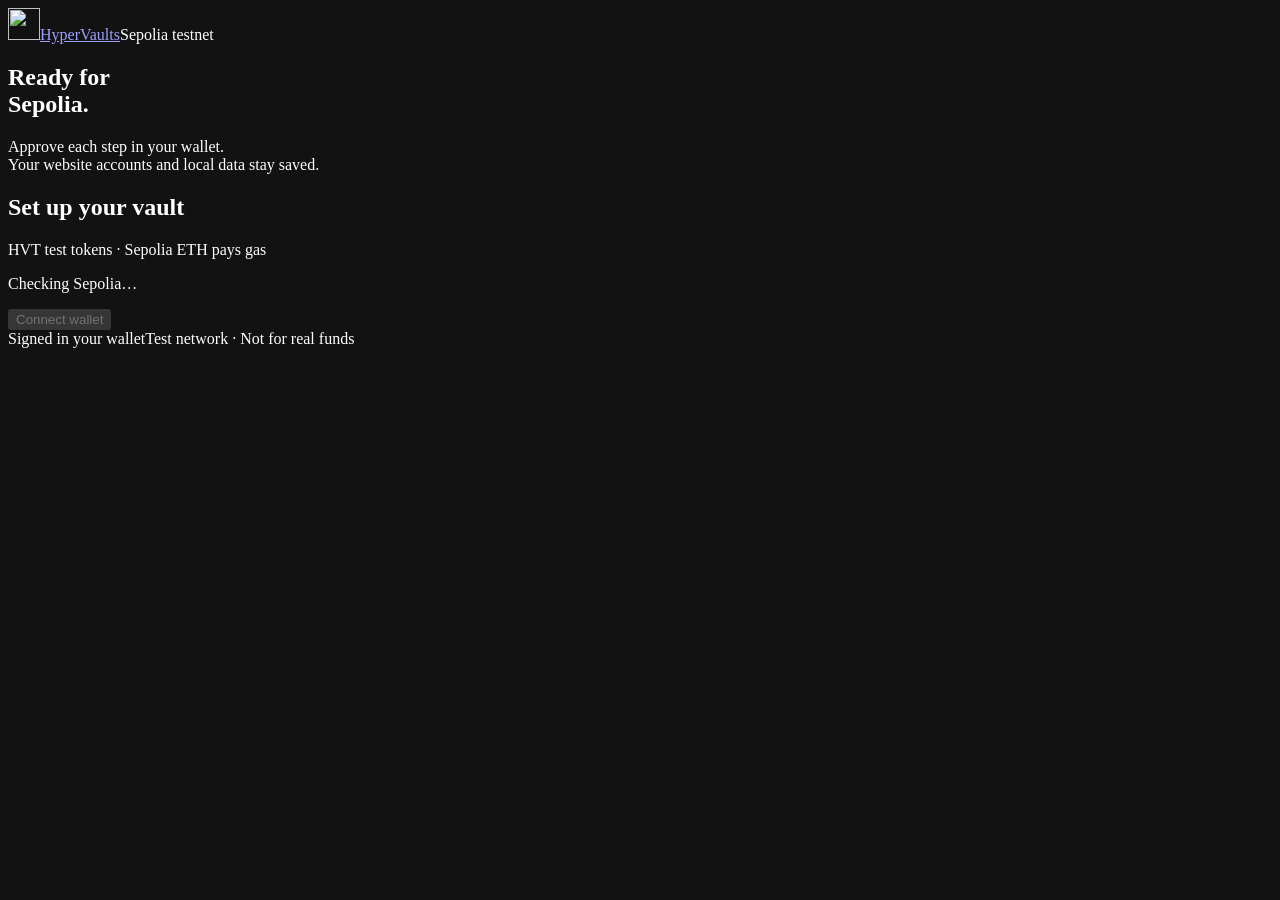
==== scripts/sepolia.html @ 7b338135 "feat(chain): add resumable wallet-signed Sepolia setup" ====
<!doctype html>
<html lang="en">
<head>
  <meta charset="utf-8"><meta name="viewport" content="width=device-width, initial-scale=1">
  <meta name="setup-token" content="SETUP_TOKEN"><meta name="color-scheme" content="dark">
  <title>HyperVaults · Sepolia setup</title>
  <link rel="icon" href="/static/favicon.svg"><link rel="stylesheet" href="/static/style.css">
  <script type="module" src="/setup.js"></script>
</head>
<body class="auth-body">
  <header class="auth-header"><a class="brand" href="/"><img src="/static/favicon.svg" width="32" height="32" alt="">HyperVaults</a><span class="environment">Sepolia testnet</span></header>
  <main id="main" class="auth-layout">
    <section class="auth-intro"><h1>Ready for<br><span>Sepolia.</span></h1><p>Approve each step in your wallet.<br>Your website accounts and local data stay saved.</p></section>
    <section class="auth-card" aria-labelledby="setup-title">
      <h2 id="setup-title">Set up your vault</h2>
      <p class="muted">HVT test tokens · Sepolia ETH pays gas</p>
      <p id="owner" class="mono wrap-address"></p>
      <ol id="steps" aria-label="Confirmed deployment steps"></ol>
      <div class="form-stack">
        <p id="status" class="form-message" role="status" aria-live="polite">Checking Sepolia…</p>
        <p id="cost" class="muted form-hint"></p>
        <button id="continue" class="button full-width" type="button" disabled>Connect wallet</button>
        <button id="retry" class="button button-secondary full-width" type="button" hidden>Check again</button>
        <a id="open-app" class="button full-width" href="http://127.0.0.1:8088/login" hidden>Open HyperVaults</a>
      </div>
    </section>
  </main>
  <footer class="auth-footer"><span>Signed in your wallet</span><span>Test network · Not for real funds</span></footer>
</body>
</html>
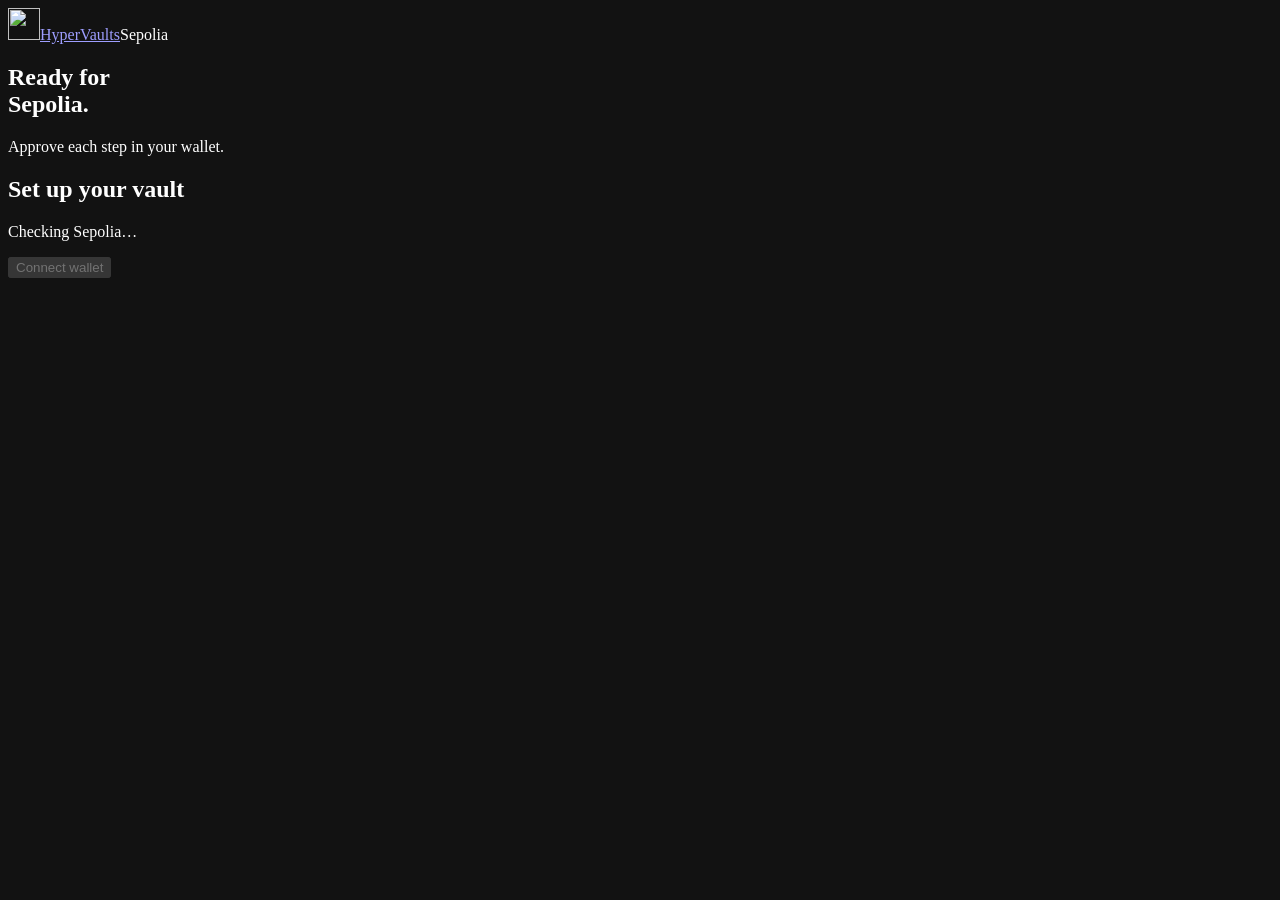
==== commit 7350d510: "refactor(ui): trim repetitive interface copy" ====
--- a/scripts/sepolia.html
+++ b/scripts/sepolia.html
@@ -8,12 +8,11 @@
   <script type="module" src="/setup.js"></script>
 </head>
 <body class="auth-body">
-  <header class="auth-header"><a class="brand" href="/"><img src="/static/favicon.svg" width="32" height="32" alt="">HyperVaults</a><span class="environment">Sepolia testnet</span></header>
+  <header class="auth-header"><a class="brand" href="/"><img src="/static/favicon.svg" width="32" height="32" alt="">HyperVaults</a><span class="environment">Sepolia</span></header>
   <main id="main" class="auth-layout">
-    <section class="auth-intro"><h1>Ready for<br><span>Sepolia.</span></h1><p>Approve each step in your wallet.<br>Your website accounts and local data stay saved.</p></section>
+    <section class="auth-intro"><h1>Ready for<br><span>Sepolia.</span></h1><p>Approve each step in your wallet.</p></section>
     <section class="auth-card" aria-labelledby="setup-title">
       <h2 id="setup-title">Set up your vault</h2>
-      <p class="muted">HVT test tokens · Sepolia ETH pays gas</p>
       <p id="owner" class="mono wrap-address"></p>
       <ol id="steps" aria-label="Confirmed deployment steps"></ol>
       <div class="form-stack">
@@ -25,6 +24,5 @@
       </div>
     </section>
   </main>
-  <footer class="auth-footer"><span>Signed in your wallet</span><span>Test network · Not for real funds</span></footer>
 </body>
 </html>
